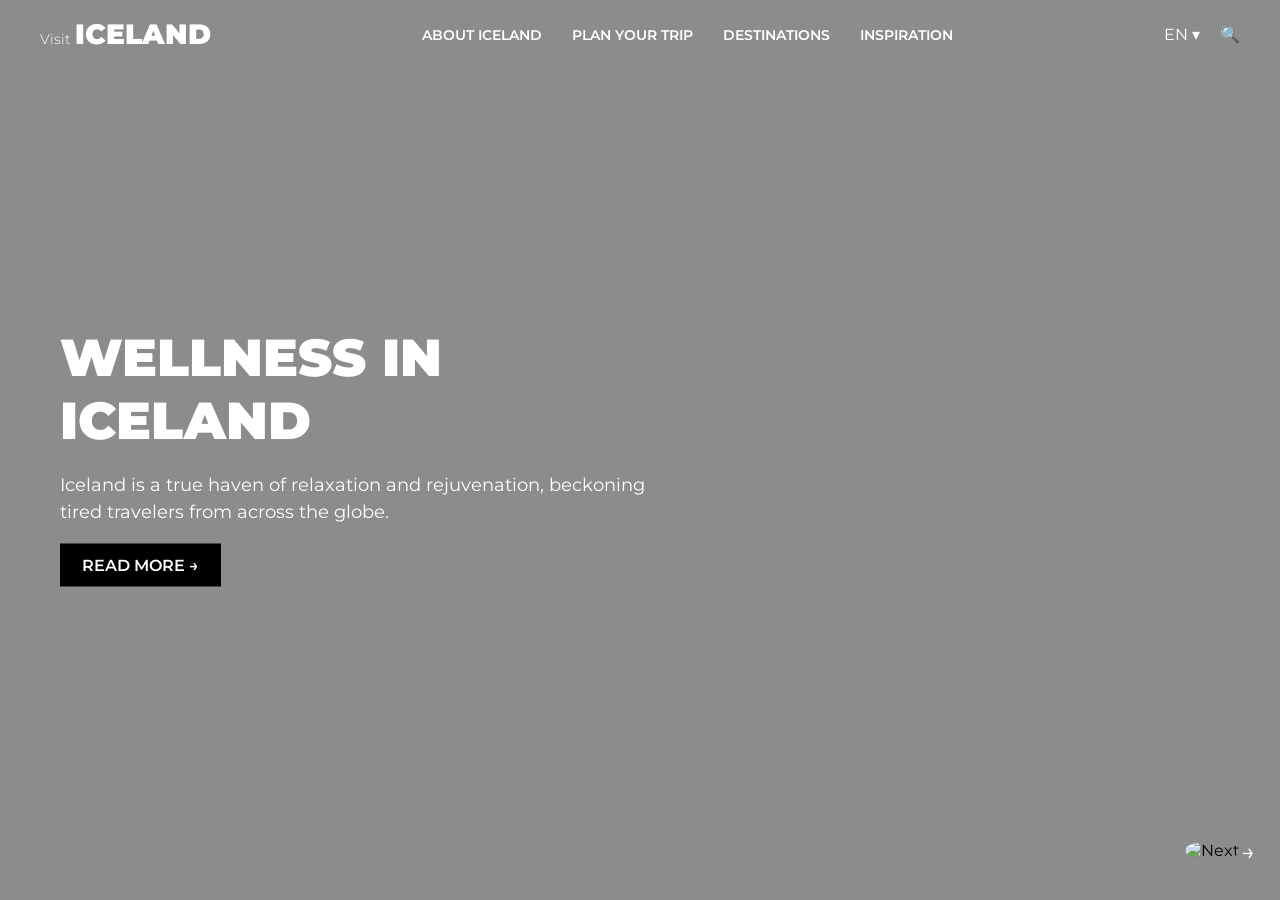
==== index.html @ 8cbdd20c "Add files via upload" ====
<!DOCTYPE html>
<html lang="en">
  <head>
    <meta charset="UTF-8" />
    <title>Visit Iceland – Home</title>
    <meta name="viewport" content="width=device-width, initial-scale=1.0" />

    <!-- Google Font -->
    <link
      href="https://fonts.googleapis.com/css2?family=Montserrat:wght@300;600;900&display=swap"
      rel="stylesheet"
    />

    <link rel="stylesheet" href="style.css" />
  </head>
  <body>
    <!-- HEADER -->
    <header>
      <div class="logo">
        <span class="logo-small">Visit</span>
        <span class="logo-big">Iceland</span>
      </div>

      <nav>
        <ul class="nav-links">
          <li><a href="#">ABOUT ICELAND</a></li>
          <li><a href="#">PLAN YOUR TRIP</a></li>
          <li><a href="#">DESTINATIONS</a></li>
          <li><a href="#">INSPIRATION</a></li>
        </ul>
      </nav>

      <div class="nav-right">
        <span class="lang">EN ▾</span>
        <span class="search">🔍</span>
      </div>

      <div class="hamburger">☰</div>
    </header>

    <!-- HERO SECTION -->
    <section class="hero">
      <!-- Background layers -->
      <div class="hero-bg"></div>
      <div class="hero-bg"></div>

      <!-- Overlay -->
      <div class="hero-overlay"></div>

      <!-- Text -->
      <div class="hero-content">
        <h1>WELLNESS IN ICELAND</h1>
        <p>
          Iceland is a true haven of relaxation and rejuvenation, beckoning
          tired travelers from across the globe.
        </p>
        <a href="#" class="btn">READ MORE →</a>
      </div>

      <!-- Bottom right circle -->
      <div class="hero-next">
        <img src="images/profile.jpg" alt="Next" />
        <span>→</span>
      </div>
    </section>

    <script src="script.js"></script>
  </body>
</html>
---- style.css ----
* {
  margin: 0;
  padding: 0;
  box-sizing: border-box;
}

html, body {
  height: 100%;
  font-family: 'Montserrat', sans-serif;
}

/* HEADER */
header {
  position: fixed;
  top: 0;
  width: 100%;
  padding: 20px 40px;
  display: flex;
  align-items: center;
  justify-content: space-between;
  color: white;
  z-index: 1000;
  transition: background 0.3s;
}

header.scrolled {
  background: rgba(0,0,0,0.8);
}

.logo {
  line-height: 1;
}
.logo-small {
  font-size: 14px;
  font-weight: 300;
}
.logo-big {
  font-size: 28px;
  font-weight: 900;
  text-transform: uppercase;
}

.nav-links {
  list-style: none;
  display: flex;
  gap: 30px;
}

.nav-links a {
  color: white;
  text-decoration: none;
  font-weight: 600;
  font-size: 14px;
}

.nav-links a:hover {
  color: #ffd700;
}

.nav-right {
  display: flex;
  gap: 20px;
}

.hamburger {
  display: none;
  font-size: 24px;
  cursor: pointer;
}

/* HERO */
.hero {
  position: relative;
  height: 100vh;
  overflow: hidden;
}

/* Background slider */
.hero-bg {
  position: absolute;
  inset: 0;
  background-size: cover;
  background-position: center;
  opacity: 0;
  transition: opacity 1.5s ease-in-out;
}

.hero-bg.active {
  opacity: 1;
}

/* Overlay */
.hero-overlay {
  position: absolute;
  inset: 0;
  background: rgba(0,0,0,0.45);
  z-index: 1;
}

/* Content */
.hero-content {
  position: relative;
  z-index: 2;
  max-width: 600px;
  margin-left: 60px;
  top: 50%;
  transform: translateY(-50%);
  color: white;
  animation: fadeUp 1.2s ease forwards;
}

.hero-content h1 {
  font-size: 52px;
  font-weight: 900;
  margin-bottom: 20px;
}

.hero-content p {
  font-size: 18px;
  line-height: 1.5;
  margin-bottom: 30px;
}

.btn {
  background: black;
  color: white;
  padding: 12px 22px;
  text-decoration: none;
  font-weight: 600;
}

.btn:hover {
  background: #333;
}

/* Bottom right circle */
.hero-next {
  position: absolute;
  bottom: 40px;
  right: 40px;
  z-index: 2;
}

.hero-next img {
  width: 70px;
  height: 70px;
  border-radius: 50%;
}

.hero-next span {
  position: absolute;
  right: -15px;
  top: 50%;
  transform: translateY(-50%);
  font-size: 24px;
  color: white;
}

/* Animations */
@keyframes fadeUp {
  from {
    opacity: 0;
    transform: translateY(40px);
  }
  to {
    opacity: 1;
    transform: translateY(-50%);
  }
}

/* RESPONSIVE */
@media (max-width: 900px) {
  .nav-links {
    display: none;
  }
  .hamburger {
    display: block;
  }
  .hero-content {
    margin-left: 30px;
  }
  .hero-content h1 {
    font-size: 38px;
  }
}
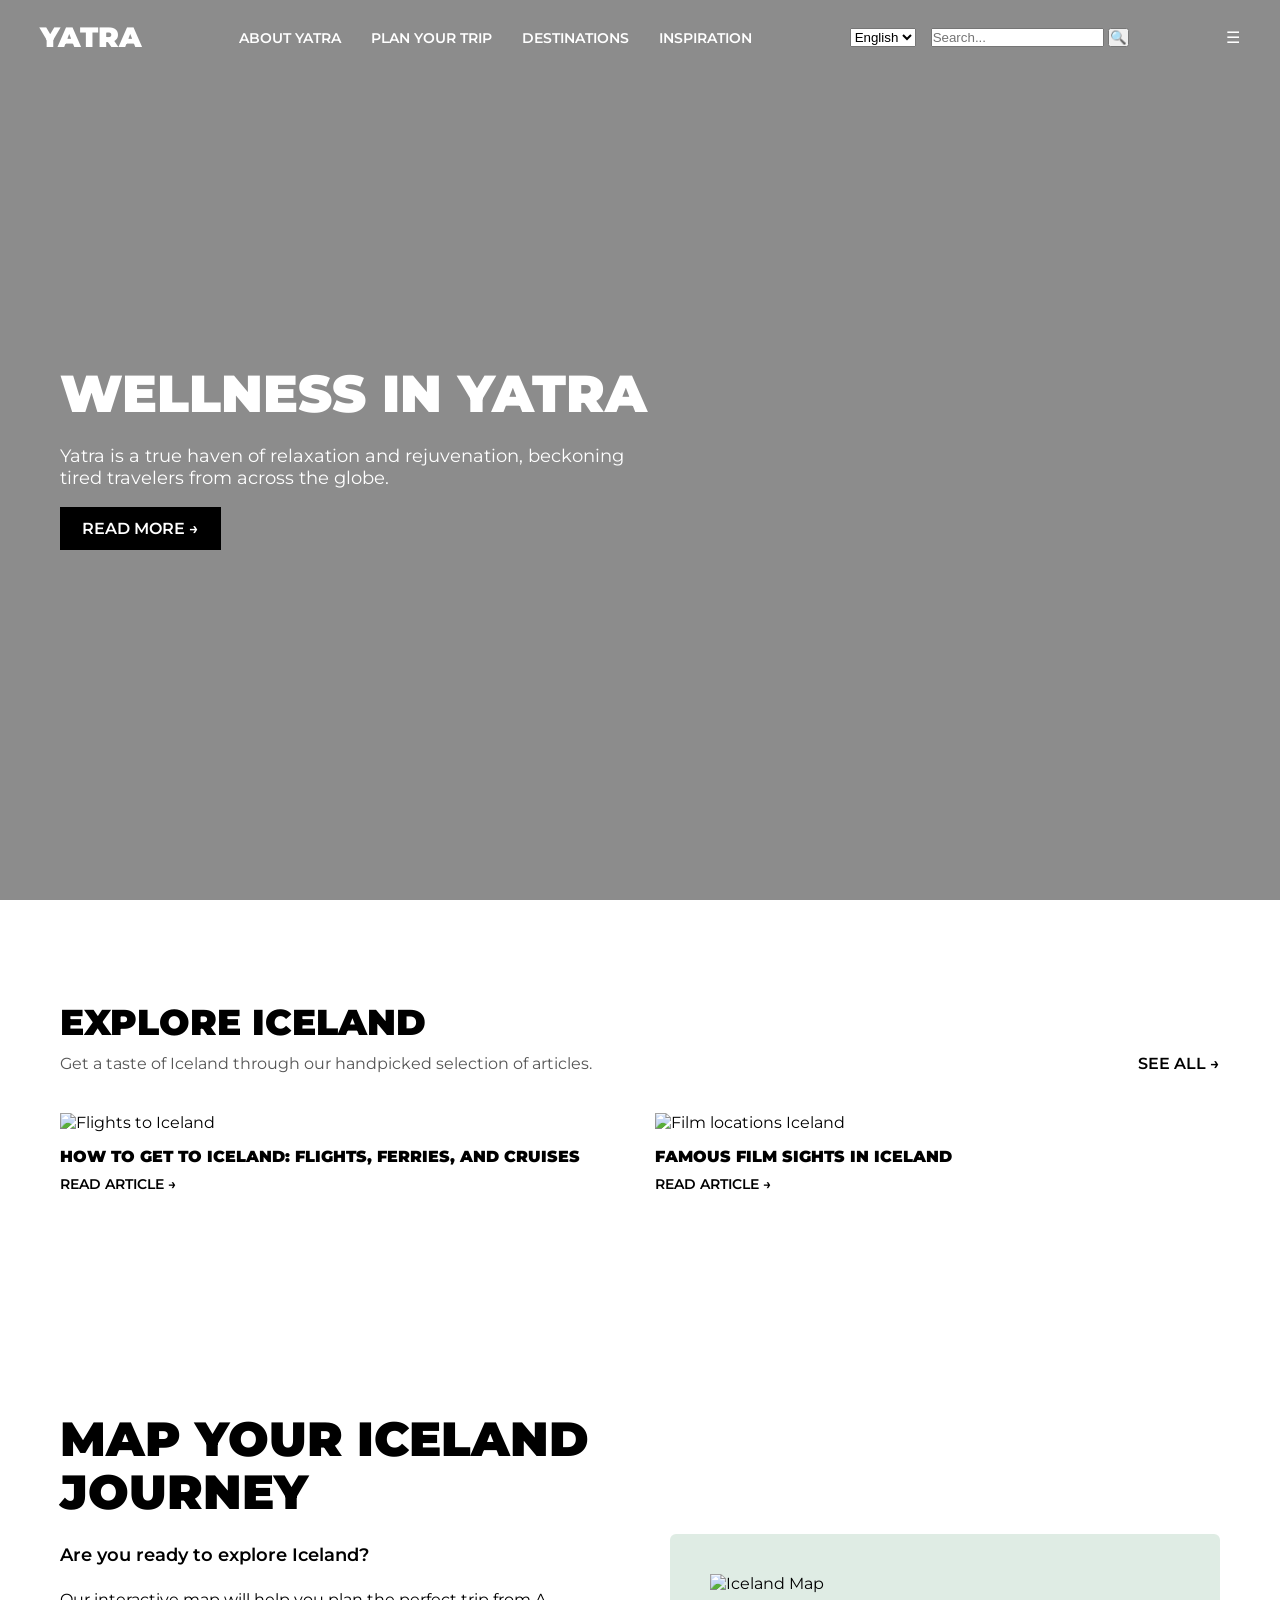
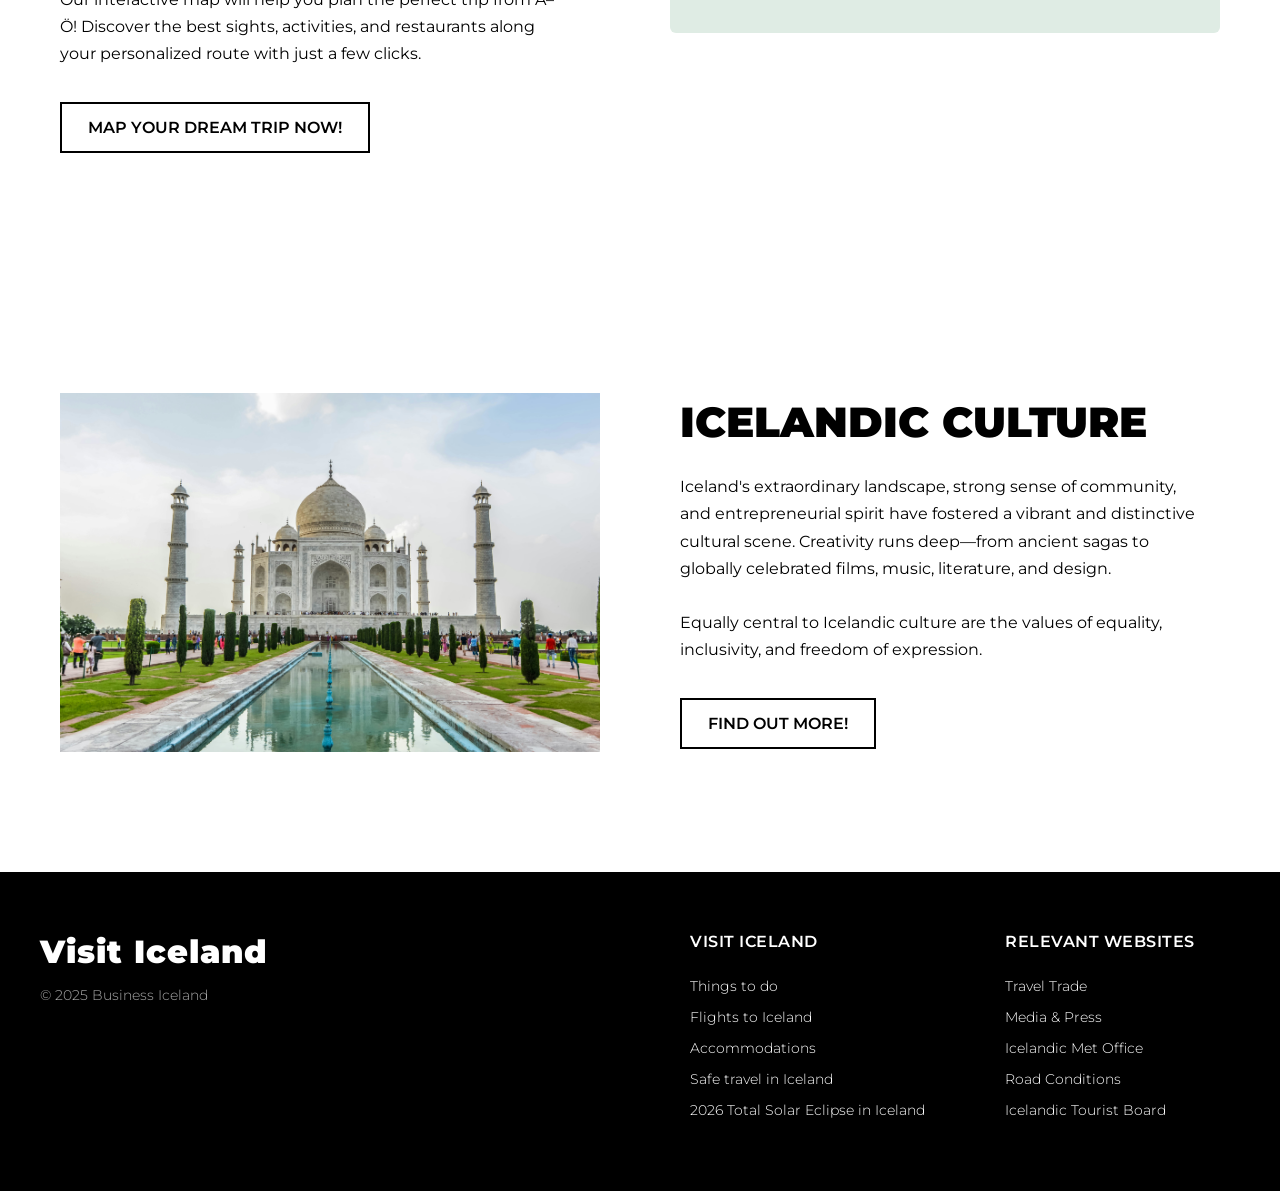
==== commit df1e162a: "Updated code with new features/fixes" ====
--- a/index.html
+++ b/index.html
@@ -2,7 +2,7 @@
 <html lang="en">
   <head>
     <meta charset="UTF-8" />
-    <title>Visit Iceland – Home</title>
+    <title>Visit Yatra – Home</title>
     <meta name="viewport" content="width=device-width, initial-scale=1.0" />
 
     <!-- Google Font -->
@@ -17,13 +17,12 @@
     <!-- HEADER -->
     <header>
       <div class="logo">
-        <span class="logo-small">Visit</span>
-        <span class="logo-big">Iceland</span>
+        <span class="logo-big">YATRA</span>
       </div>
 
       <nav>
         <ul class="nav-links">
-          <li><a href="#">ABOUT ICELAND</a></li>
+          <li><a href="#">ABOUT YATRA</a></li>
           <li><a href="#">PLAN YOUR TRIP</a></li>
           <li><a href="#">DESTINATIONS</a></li>
           <li><a href="#">INSPIRATION</a></li>
@@ -31,8 +30,17 @@
       </nav>
 
       <div class="nav-right">
-        <span class="lang">EN ▾</span>
-        <span class="search">🔍</span>
+        <div class="lang-selector">
+          <select id="language">
+            <option value="en">English</option>
+            <option value="hi">हिंदी</option>
+          </select>
+        </div>
+
+        <div class="search-box">
+          <input type="text" id="searchInput" placeholder="Search..." />
+          <button id="searchBtn">🔍</button>
+        </div>
       </div>
 
       <div class="hamburger">☰</div>
@@ -40,29 +48,132 @@
 
     <!-- HERO SECTION -->
     <section class="hero">
-      <!-- Background layers -->
       <div class="hero-bg"></div>
       <div class="hero-bg"></div>
-
-      <!-- Overlay -->
       <div class="hero-overlay"></div>
 
-      <!-- Text -->
       <div class="hero-content">
-        <h1>WELLNESS IN ICELAND</h1>
+        <h1>WELLNESS IN YATRA</h1>
         <p>
-          Iceland is a true haven of relaxation and rejuvenation, beckoning
-          tired travelers from across the globe.
+          Yatra is a true haven of relaxation and rejuvenation, beckoning tired
+          travelers from across the globe.
         </p>
         <a href="#" class="btn">READ MORE →</a>
       </div>
+    </section>
 
-      <!-- Bottom right circle -->
-      <div class="hero-next">
-        <img src="images/profile.jpg" alt="Next" />
-        <span>→</span>
+    <!-- EXPLORE SECTION -->
+    <section class="explore">
+      <div class="explore-header">
+        <div>
+          <h2>EXPLORE ICELAND</h2>
+          <p>
+            Get a taste of Iceland through our handpicked selection of articles.
+          </p>
+        </div>
+        <a href="#" class="see-all">SEE ALL →</a>
+      </div>
+
+      <div class="explore-grid">
+        <!-- Card 1 -->
+        <div class="explore-card">
+          <img src="images/hero1.jpg" alt="Flights to Iceland" />
+          <div class="explore-text">
+            <h3>HOW TO GET TO ICELAND: FLIGHTS, FERRIES, AND CRUISES</h3>
+            <a href="#">READ ARTICLE →</a>
+          </div>
+        </div>
+
+        <!-- Card 2 -->
+        <div class="explore-card">
+          <img src="images/hero2.jpg" alt="Film locations Iceland" />
+          <div class="explore-text">
+            <h3>FAMOUS FILM SIGHTS IN ICELAND</h3>
+            <a href="#">READ ARTICLE →</a>
+          </div>
+        </div>
       </div>
     </section>
+
+    <!-- MAP YOUR ICELAND JOURNEY -->
+    <section class="map-journey">
+      <div class="map-content">
+        <h2>MAP YOUR ICELAND<br />JOURNEY</h2>
+
+        <p class="map-intro">Are you ready to explore Iceland?</p>
+
+        <p class="map-desc">
+          Our interactive map will help you plan the perfect trip from A–Ö!
+          Discover the best sights, activities, and restaurants along your
+          personalized route with just a few clicks.
+        </p>
+
+        <a href="#" class="btn-outline">MAP YOUR DREAM TRIP NOW!</a>
+      </div>
+
+      <div class="map-image">
+        <img src="images/hero3.jpg" alt="Iceland Map" />
+      </div>
+    </section>
+
+    <!-- ICELANDIC CULTURE -->
+    <section class="culture">
+      <div class="culture-image">
+        <img src="images/hero4.jpg" alt="Icelandic Culture" />
+      </div>
+
+      <div class="culture-content">
+        <h2>ICELANDIC CULTURE</h2>
+
+        <p>
+          Iceland's extraordinary landscape, strong sense of community, and
+          entrepreneurial spirit have fostered a vibrant and distinctive
+          cultural scene. Creativity runs deep—from ancient sagas to globally
+          celebrated films, music, literature, and design.
+          <br /><br />
+          Equally central to Icelandic culture are the values of equality,
+          inclusivity, and freedom of expression.
+        </p>
+
+        <a href="#" class="btn-outline">FIND OUT MORE!</a>
+      </div>
+    </section>
+
+    <!-- FOOTER -->
+    <footer class="main-footer">
+      <div class="footer-content">
+        <div class="footer-left">
+          <div class="footer-logo">Visit Iceland</div>
+          <div class="copyright">© 2025 Business Iceland</div>
+        </div>
+
+        <div class="footer-right">
+          <div class="footer-columns">
+            <div class="footer-col">
+              <h3>VISIT ICELAND</h3>
+              <ul>
+                <li><a href="#">Things to do</a></li>
+                <li><a href="#">Flights to Iceland</a></li>
+                <li><a href="#">Accommodations</a></li>
+                <li><a href="#">Safe travel in Iceland</a></li>
+                <li><a href="#">2026 Total Solar Eclipse in Iceland</a></li>
+              </ul>
+            </div>
+
+            <div class="footer-col">
+              <h3>RELEVANT WEBSITES</h3>
+              <ul>
+                <li><a href="#">Travel Trade</a></li>
+                <li><a href="#">Media & Press</a></li>
+                <li><a href="#">Icelandic Met Office</a></li>
+                <li><a href="#">Road Conditions</a></li>
+                <li><a href="#">Icelandic Tourist Board</a></li>
+              </ul>
+            </div>
+          </div>
+        </div>
+      </div>
+    </footer>
 
     <script src="script.js"></script>
   </body>
--- a/style.css
+++ b/style.css
@@ -5,7 +5,6 @@
 }
 
 html, body {
-  height: 100%;
   font-family: 'Montserrat', sans-serif;
 }
 
@@ -24,20 +23,12 @@
 }
 
 header.scrolled {
-  background: rgba(0,0,0,0.8);
-}
-
-.logo {
-  line-height: 1;
-}
-.logo-small {
-  font-size: 14px;
-  font-weight: 300;
-}
+  background: rgba(0,0,0,0.85);
+}
+
 .logo-big {
   font-size: 28px;
   font-weight: 900;
-  text-transform: uppercase;
 }
 
 .nav-links {
@@ -59,13 +50,7 @@
 
 .nav-right {
   display: flex;
-  gap: 20px;
-}
-
-.hamburger {
-  display: none;
-  font-size: 24px;
-  cursor: pointer;
+  gap: 15px;
 }
 
 /* HERO */
@@ -75,29 +60,25 @@
   overflow: hidden;
 }
 
-/* Background slider */
 .hero-bg {
   position: absolute;
   inset: 0;
   background-size: cover;
   background-position: center;
   opacity: 0;
-  transition: opacity 1.5s ease-in-out;
+  transition: opacity 1.5s ease;
 }
 
 .hero-bg.active {
   opacity: 1;
 }
 
-/* Overlay */
 .hero-overlay {
   position: absolute;
   inset: 0;
   background: rgba(0,0,0,0.45);
-  z-index: 1;
-}
-
-/* Content */
+}
+
 .hero-content {
   position: relative;
   z-index: 2;
@@ -106,7 +87,6 @@
   top: 50%;
   transform: translateY(-50%);
   color: white;
-  animation: fadeUp 1.2s ease forwards;
 }
 
 .hero-content h1 {
@@ -117,7 +97,6 @@
 
 .hero-content p {
   font-size: 18px;
-  line-height: 1.5;
   margin-bottom: 30px;
 }
 
@@ -129,57 +108,269 @@
   font-weight: 600;
 }
 
-.btn:hover {
-  background: #333;
-}
-
-/* Bottom right circle */
-.hero-next {
-  position: absolute;
-  bottom: 40px;
-  right: 40px;
-  z-index: 2;
-}
-
-.hero-next img {
-  width: 70px;
-  height: 70px;
-  border-radius: 50%;
-}
-
-.hero-next span {
-  position: absolute;
-  right: -15px;
-  top: 50%;
-  transform: translateY(-50%);
-  font-size: 24px;
-  color: white;
-}
-
-/* Animations */
-@keyframes fadeUp {
-  from {
-    opacity: 0;
-    transform: translateY(40px);
-  }
-  to {
-    opacity: 1;
-    transform: translateY(-50%);
-  }
+/* EXPLORE SECTION */
+.explore {
+  padding: 100px 60px;
+  background: #fff;
+}
+
+.explore-header {
+  display: flex;
+  justify-content: space-between;
+  align-items: flex-end;
+  margin-bottom: 40px;
+}
+
+.explore-header h2 {
+  font-size: 36px;
+  font-weight: 900;
+}
+
+.explore-header p {
+  font-size: 16px;
+  color: #555;
+  margin-top: 10px;
+}
+
+.see-all {
+  font-weight: 600;
+  text-decoration: none;
+  color: black;
+}
+
+.explore-grid {
+  display: grid;
+  grid-template-columns: 1fr 1fr;
+  gap: 30px;
+}
+
+.explore-card img {
+  width: 100%;
+  height: 420px;
+  object-fit: cover;
+}
+
+.explore-text {
+  margin-top: 15px;
+}
+
+.explore-text h3 {
+  font-size: 16px;
+  font-weight: 900;
+  margin-bottom: 8px;
+}
+
+.explore-text a {
+  font-size: 14px;
+  font-weight: 600;
+  text-decoration: none;
+  color: black;
 }
 
 /* RESPONSIVE */
 @media (max-width: 900px) {
-  .nav-links {
-    display: none;
-  }
-  .hamburger {
-    display: block;
-  }
-  .hero-content {
-    margin-left: 30px;
-  }
+  .explore-grid {
+    grid-template-columns: 1fr;
+  }
+
   .hero-content h1 {
     font-size: 38px;
   }
 }
+/* MAP YOUR ICELAND JOURNEY */
+.map-journey {
+  display: grid;
+  grid-template-columns: 1fr 1fr;
+  gap: 60px;
+  padding: 120px 60px;
+  align-items: center;
+}
+
+.map-content h2 {
+  font-size: 48px;
+  font-weight: 900;
+  line-height: 1.1;
+  margin-bottom: 25px;
+}
+
+.map-intro {
+  font-size: 18px;
+  font-weight: 600;
+  margin-bottom: 20px;
+}
+
+.map-desc {
+  font-size: 16px;
+  line-height: 1.7;
+  max-width: 500px;
+  margin-bottom: 35px;
+}
+
+.map-image {
+  background: #dfece4;
+  padding: 40px;
+  border-radius: 6px;
+}
+
+.map-image img {
+  width: 100%;
+  display: block;
+}
+
+/* ICELANDIC CULTURE */
+.culture {
+  display: grid;
+  grid-template-columns: 1fr 1fr;
+  gap: 80px;
+  padding: 120px 60px;
+  align-items: center;
+}
+
+.culture-image img {
+  width: 100%;
+  display: block;
+}
+
+.culture-content h2 {
+  font-size: 42px;
+  font-weight: 900;
+  margin-bottom: 25px;
+}
+
+.culture-content p {
+  font-size: 16px;
+  line-height: 1.7;
+  max-width: 520px;
+  margin-bottom: 35px;
+}
+
+/* OUTLINE BUTTON (shared) */
+.btn-outline {
+  display: inline-block;
+  padding: 14px 26px;
+  border: 2px solid black;
+  color: black;
+  text-decoration: none;
+  font-weight: 600;
+  transition: all 0.3s ease;
+}
+
+.btn-outline:hover {
+  background: black;
+  color: white;
+}
+
+/* RESPONSIVE */
+@media (max-width: 900px) {
+  .map-journey,
+  .culture {
+    grid-template-columns: 1fr;
+  }
+
+  .map-content h2 {
+    font-size: 38px;
+  }
+
+  .culture-content h2 {
+    font-size: 34px;
+  }
+}
+/* FOOTER STYLES */
+.main-footer {
+  background-color: #000;
+  color: white;
+  padding: 60px 40px;
+  font-family: 'Montserrat', sans-serif;
+}
+
+.footer-content {
+  display: flex;
+  justify-content: space-between;
+  align-items: flex-start;
+  max-width: 1200px;
+  margin: 0 auto;
+}
+
+.footer-left {
+  flex: 1;
+}
+
+.footer-logo {
+  font-size: 32px;
+  font-weight: 900;
+  margin-bottom: 15px;
+  letter-spacing: 1px;
+}
+
+.copyright {
+  font-size: 14px;
+  color: #aaa;
+  font-weight: 300;
+}
+
+.footer-right {
+  flex: 2;
+  display: flex;
+  justify-content: flex-end;
+}
+
+.footer-columns {
+  display: grid;
+  grid-template-columns: 1fr 1fr;
+  gap: 80px;
+}
+
+.footer-col h3 {
+  font-size: 16px;
+  font-weight: 600;
+  margin-bottom: 25px;
+  letter-spacing: 0.5px;
+  text-transform: uppercase;
+}
+
+.footer-col ul {
+  list-style: none;
+}
+
+.footer-col li {
+  margin-bottom: 12px;
+}
+
+.footer-col a {
+  color: white;
+  text-decoration: none;
+  font-size: 14px;
+  font-weight: 300;
+  transition: color 0.3s;
+}
+
+.footer-col a:hover {
+  color: #ffd700;
+}
+
+/* RESPONSIVE FOOTER */
+@media (max-width: 768px) {
+  .main-footer {
+    padding: 40px 20px;
+  }
+  
+  .footer-content {
+    flex-direction: column;
+    gap: 40px;
+  }
+  
+  .footer-columns {
+    grid-template-columns: 1fr;
+    gap: 40px;
+    width: 100%;
+  }
+  
+  .footer-left {
+    text-align: center;
+  }
+  
+  .footer-right {
+    justify-content: center;
+    width: 100%;
+  }
+} 
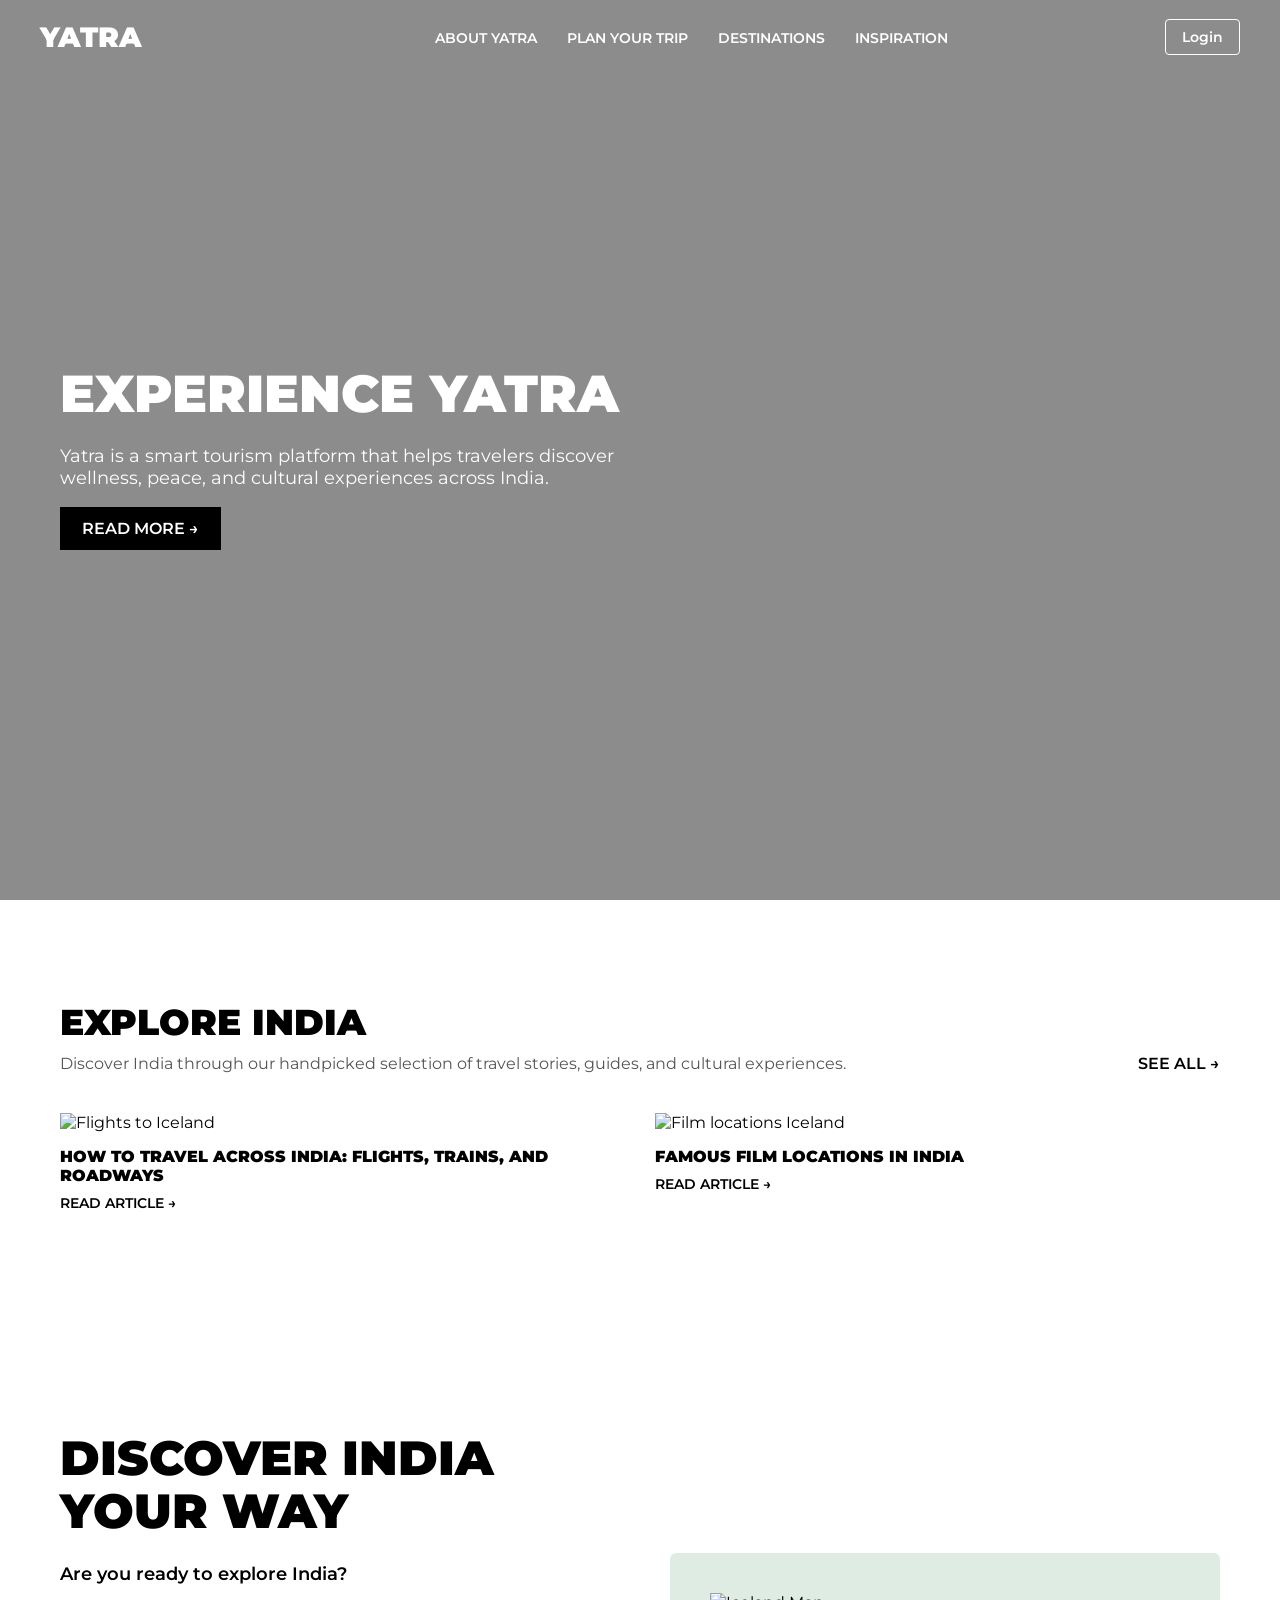
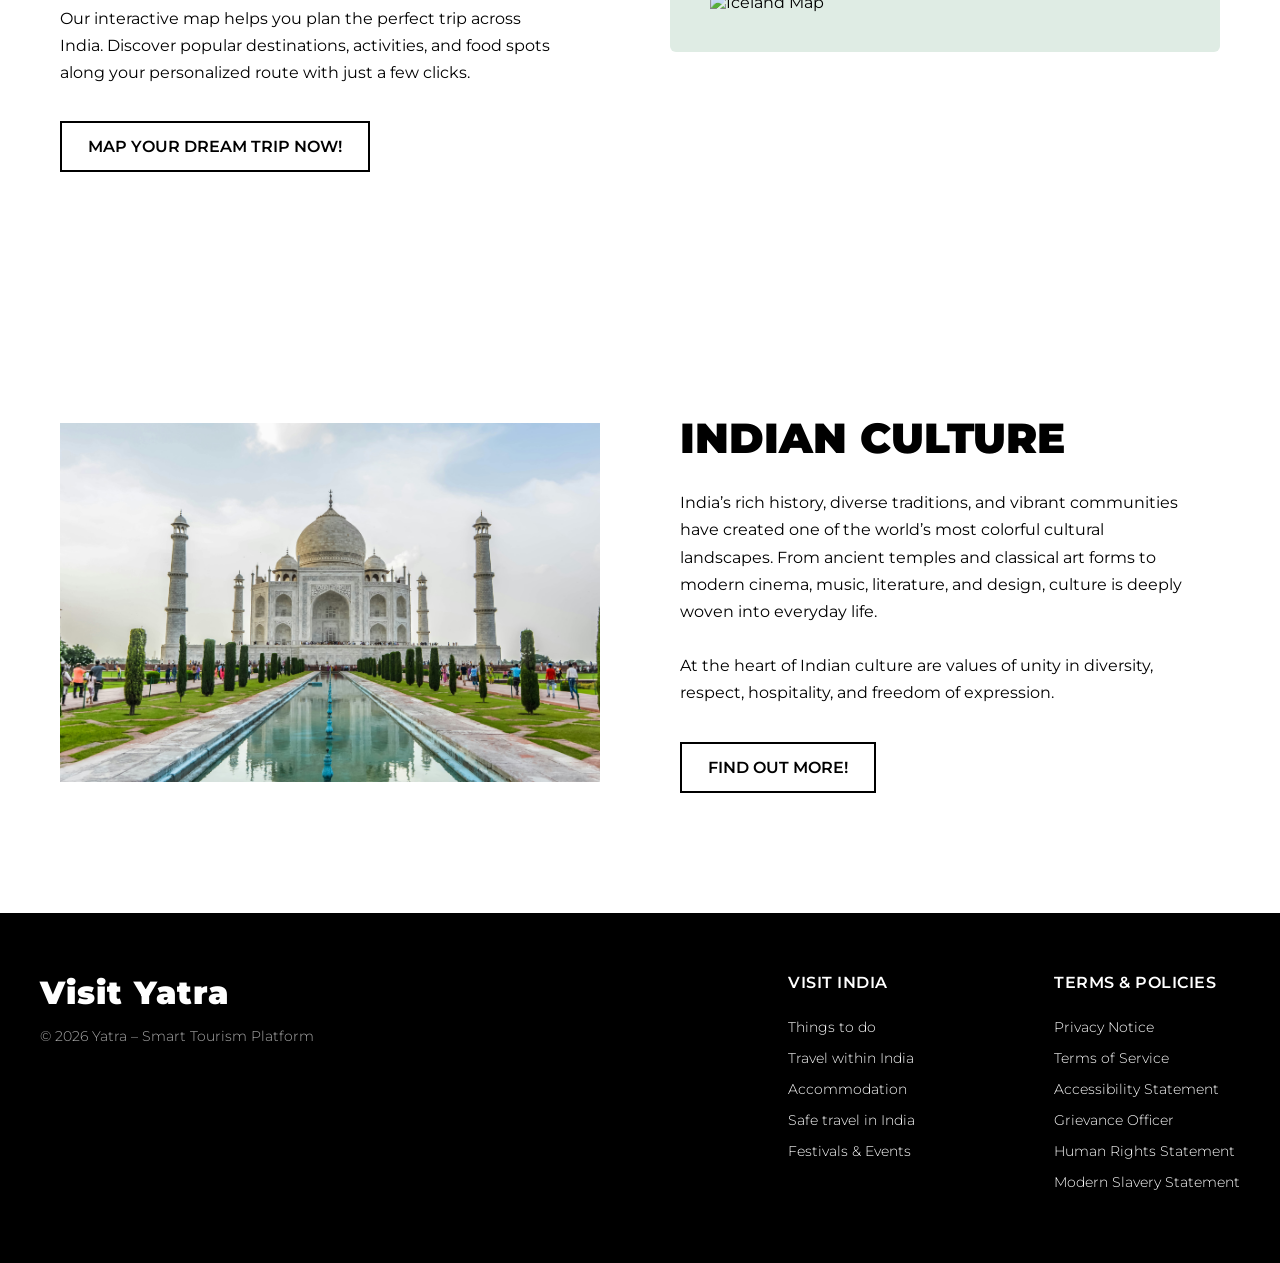
==== commit b3ba9862: "Updated home page" ====
--- a/index.html
+++ b/index.html
@@ -29,21 +29,12 @@
         </ul>
       </nav>
 
-      <div class="nav-right">
-        <div class="lang-selector">
-          <select id="language">
-            <option value="en">English</option>
-            <option value="hi">हिंदी</option>
-          </select>
-        </div>
-
-        <div class="search-box">
-          <input type="text" id="searchInput" placeholder="Search..." />
-          <button id="searchBtn">🔍</button>
+      <div class="nav-container">
+        <div class="nav-right">
+          <a href="/login" class="login-btn">Login</a>
         </div>
       </div>
-
-      <div class="hamburger">☰</div>
+      <div class="hamburger"></div>
     </header>
 
     <!-- HERO SECTION -->
@@ -53,11 +44,12 @@
       <div class="hero-overlay"></div>
 
       <div class="hero-content">
-        <h1>WELLNESS IN YATRA</h1>
+        <h1>EXPERIENCE YATRA</h1>
         <p>
-          Yatra is a true haven of relaxation and rejuvenation, beckoning tired
-          travelers from across the globe.
+          Yatra is a smart tourism platform that helps travelers discover
+          wellness, peace, and cultural experiences across India.
         </p>
+
         <a href="#" class="btn">READ MORE →</a>
       </div>
     </section>
@@ -66,9 +58,10 @@
     <section class="explore">
       <div class="explore-header">
         <div>
-          <h2>EXPLORE ICELAND</h2>
+          <h2>EXPLORE INDIA</h2>
           <p>
-            Get a taste of Iceland through our handpicked selection of articles.
+            Discover India through our handpicked selection of travel stories,
+            guides, and cultural experiences.
           </p>
         </div>
         <a href="#" class="see-all">SEE ALL →</a>
@@ -79,7 +72,8 @@
         <div class="explore-card">
           <img src="images/hero1.jpg" alt="Flights to Iceland" />
           <div class="explore-text">
-            <h3>HOW TO GET TO ICELAND: FLIGHTS, FERRIES, AND CRUISES</h3>
+            <h3>HOW TO TRAVEL ACROSS INDIA: FLIGHTS, TRAINS, AND ROADWAYS</h3>
+
             <a href="#">READ ARTICLE →</a>
           </div>
         </div>
@@ -88,7 +82,8 @@
         <div class="explore-card">
           <img src="images/hero2.jpg" alt="Film locations Iceland" />
           <div class="explore-text">
-            <h3>FAMOUS FILM SIGHTS IN ICELAND</h3>
+            <h3>FAMOUS FILM LOCATIONS IN INDIA</h3>
+
             <a href="#">READ ARTICLE →</a>
           </div>
         </div>
@@ -98,13 +93,13 @@
     <!-- MAP YOUR ICELAND JOURNEY -->
     <section class="map-journey">
       <div class="map-content">
-        <h2>MAP YOUR ICELAND<br />JOURNEY</h2>
+        <h2>DISCOVER INDIA<br />YOUR WAY</h2>
 
-        <p class="map-intro">Are you ready to explore Iceland?</p>
+        <p class="map-intro">Are you ready to explore India?</p>
 
         <p class="map-desc">
-          Our interactive map will help you plan the perfect trip from A–Ö!
-          Discover the best sights, activities, and restaurants along your
+          Our interactive map helps you plan the perfect trip across India.
+          Discover popular destinations, activities, and food spots along your
           personalized route with just a few clicks.
         </p>
 
@@ -123,16 +118,16 @@
       </div>
 
       <div class="culture-content">
-        <h2>ICELANDIC CULTURE</h2>
+        <h2>INDIAN CULTURE</h2>
 
         <p>
-          Iceland's extraordinary landscape, strong sense of community, and
-          entrepreneurial spirit have fostered a vibrant and distinctive
-          cultural scene. Creativity runs deep—from ancient sagas to globally
-          celebrated films, music, literature, and design.
+          India’s rich history, diverse traditions, and vibrant communities have
+          created one of the world’s most colorful cultural landscapes. From
+          ancient temples and classical art forms to modern cinema, music,
+          literature, and design, culture is deeply woven into everyday life.
           <br /><br />
-          Equally central to Icelandic culture are the values of equality,
-          inclusivity, and freedom of expression.
+          At the heart of Indian culture are values of unity in diversity,
+          respect, hospitality, and freedom of expression.
         </p>
 
         <a href="#" class="btn-outline">FIND OUT MORE!</a>
@@ -143,31 +138,35 @@
     <footer class="main-footer">
       <div class="footer-content">
         <div class="footer-left">
-          <div class="footer-logo">Visit Iceland</div>
-          <div class="copyright">© 2025 Business Iceland</div>
+          <div class="footer-logo">Visit Yatra</div>
+          <div class="copyright">© 2026 Yatra – Smart Tourism Platform</div>
         </div>
 
         <div class="footer-right">
           <div class="footer-columns">
             <div class="footer-col">
-              <h3>VISIT ICELAND</h3>
+              <h3>VISIT INDIA</h3>
               <ul>
                 <li><a href="#">Things to do</a></li>
-                <li><a href="#">Flights to Iceland</a></li>
-                <li><a href="#">Accommodations</a></li>
-                <li><a href="#">Safe travel in Iceland</a></li>
-                <li><a href="#">2026 Total Solar Eclipse in Iceland</a></li>
+                <li><a href="#">Travel within India</a></li>
+                <li><a href="#">Accommodation</a></li>
+                <li><a href="#">Safe travel in India</a></li>
+                <li><a href="#">Festivals & Events</a></li>
               </ul>
             </div>
 
             <div class="footer-col">
-              <h3>RELEVANT WEBSITES</h3>
-              <ul>
-                <li><a href="#">Travel Trade</a></li>
-                <li><a href="#">Media & Press</a></li>
-                <li><a href="#">Icelandic Met Office</a></li>
-                <li><a href="#">Road Conditions</a></li>
-                <li><a href="#">Icelandic Tourist Board</a></li>
+  <h3>TERMS & POLICIES</h3>
+  <ul>
+    <li><a href="#">Privacy Notice</a></li>
+    <li><a href="#">Terms of Service</a></li>
+    <li><a href="#">Accessibility Statement</a></li>
+    <li><a href="#">Grievance Officer</a></li>
+    <li><a href="#">Human Rights Statement</a></li>
+    <li><a href="#">Modern Slavery Statement</a></li>
+  </ul>
+</div>
+
               </ul>
             </div>
           </div>
--- a/style.css
+++ b/style.css
@@ -48,11 +48,52 @@
   color: #ffd700;
 }
 
+.nav-container {
+  position: absolute;
+  top: 50%;              /* center vertically */
+  right: 40px;           /* match header’s right padding */
+  transform: translateY(-50%); /* adjust for vertical centering */
+  display: flex;
+  align-items: center;
+  gap: 20px;
+  background: transparent;
+}
 .nav-right {
   display: flex;
-  gap: 15px;
-}
-
+  gap: 20px;            /* spacing between select and icon */
+}
+
+/* Style the select itself */
+.nav-right select {
+  border: none;
+  background: transparent;
+  color: white;
+  font-size: 16px;
+  cursor: pointer;
+  outline: none;
+}
+
+/* Style the dropdown options */
+.nav-right select option {
+  background: transparent; /* remove white background */
+  color: black;            /* or any visible color */
+}
+.login-btn {
+  padding: 8px 16px;
+  border: 1px solid white;   /* thin white border */
+  color: white;              /* white text */
+  text-decoration: none;     /* remove underline */
+  border-radius: 4px;        /* optional rounded corners */
+  background: transparent;   /* fully transparent */
+    font-weight: 600;
+  font-size: 14px;
+  transition: all 0.3s ease; /* smooth hover effect */
+}
+
+.login-btn:hover {
+  background: rgba(255, 255, 255, 0.1); /* subtle hover background */
+  color: #ffd700;                       /* golden text on hover */
+}
 /* HERO */
 .hero {
   position: relative;
@@ -146,7 +187,7 @@
 
 .explore-card img {
   width: 100%;
-  height: 420px;
+  height: 300px;   /* smaller height */
   object-fit: cover;
 }
 
